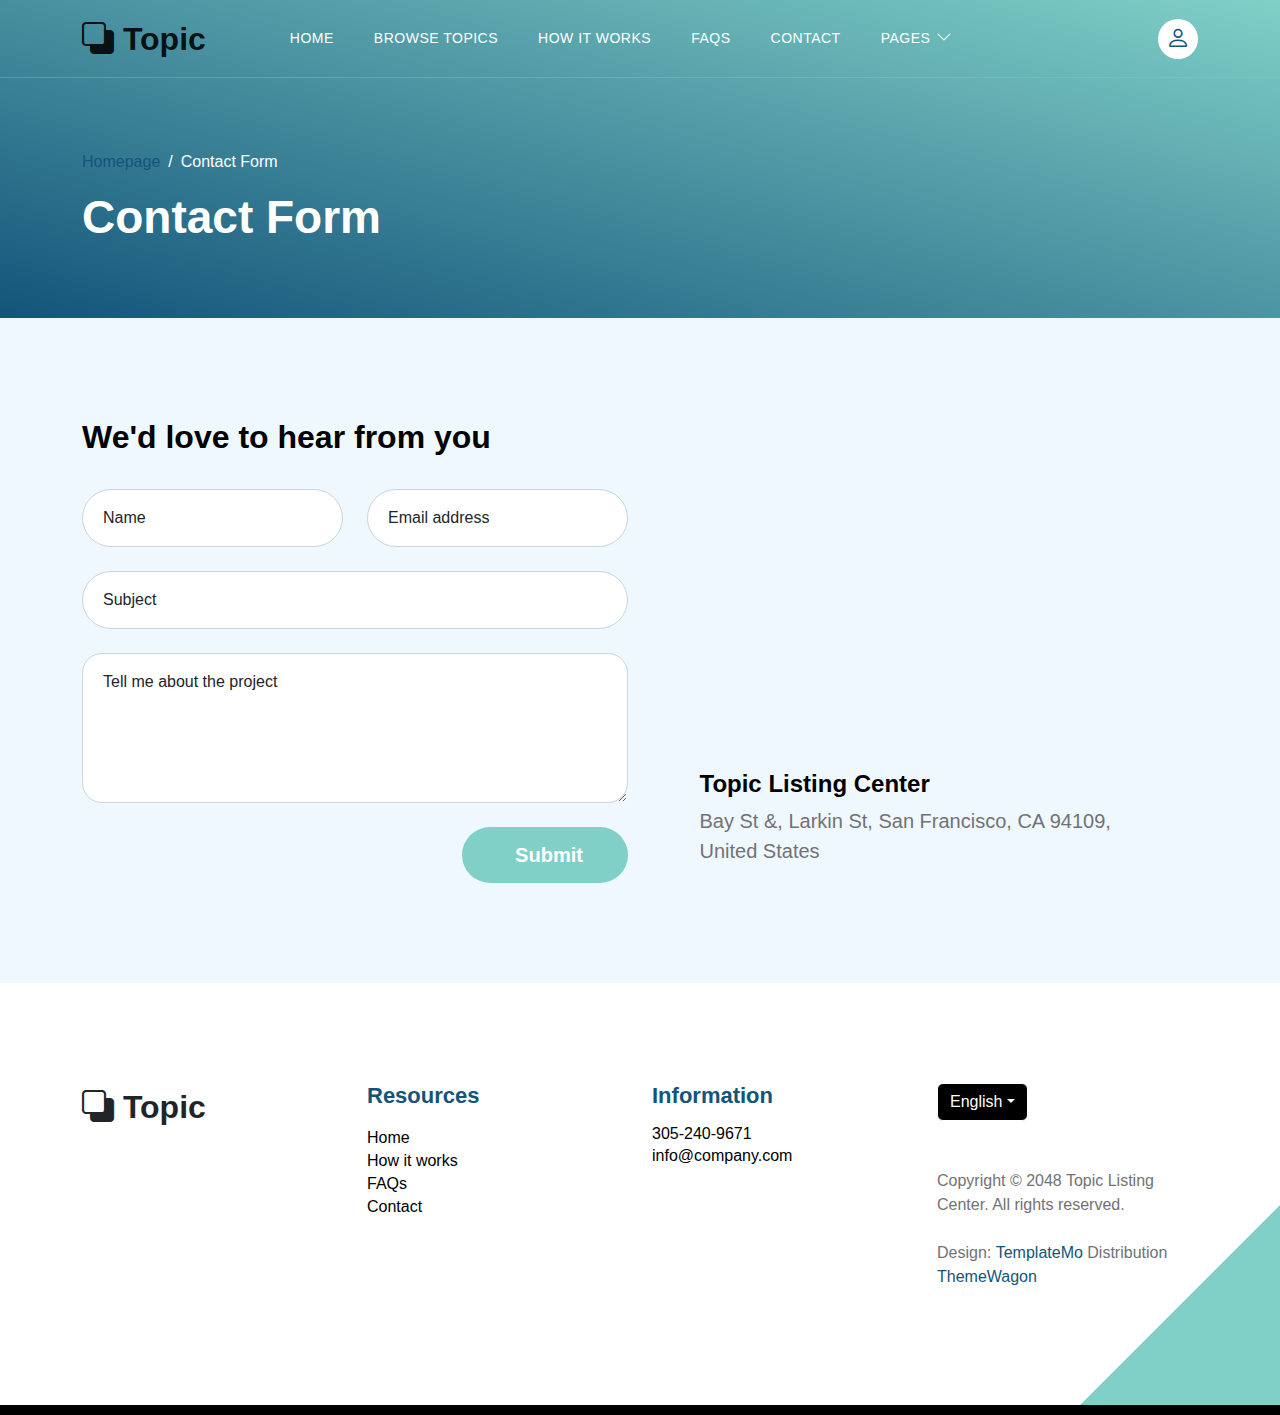
==== contact.html @ 640656fb "commit with inital changes further changes expected" ====
<!doctype html>
<html lang="en">
    <head>
        <meta charset="utf-8">
        <meta name="viewport" content="width=device-width, initial-scale=1">

        <meta name="description" content="">
        <meta name="author" content="">

        <title>Topic Listing Contact Page</title>

        <!-- CSS FILES -->        
        <link rel="preconnect" href="https://fonts.googleapis.com">
        
        <link rel="preconnect" href="https://fonts.gstatic.com" crossorigin>

        <link href="https://fonts.googleapis.com/css2?family=Montserrat:wght@500;600;700&family=Open+Sans&display=swap" rel="stylesheet">
                        
        <link href="css/bootstrap.min.css" rel="stylesheet">

        <link href="css/bootstrap-icons.css" rel="stylesheet">

        <link href="css/templatemo-topic-listing.css" rel="stylesheet">
<!--

TemplateMo 590 topic listing

https://templatemo.com/tm-590-topic-listing

-->
    </head>
    
    <body class="topics-listing-page" id="top">

        <main>

            <nav class="navbar navbar-expand-lg">
                <div class="container">
                    <a class="navbar-brand" href="index.html">
                        <i class="bi-back"></i>
                        <span>Topic</span>
                    </a>

                    <div class="d-lg-none ms-auto me-4">
                        <a href="#top" class="navbar-icon bi-person smoothscroll"></a>
                    </div>
    
                    <button class="navbar-toggler" type="button" data-bs-toggle="collapse" data-bs-target="#navbarNav" aria-controls="navbarNav" aria-expanded="false" aria-label="Toggle navigation">
                        <span class="navbar-toggler-icon"></span>
                    </button>
    
                    <div class="collapse navbar-collapse" id="navbarNav">
                        <ul class="navbar-nav ms-lg-5 me-lg-auto">
                            <li class="nav-item">
                                <a class="nav-link click-scroll" href="index.html#section_1">Home</a>
                            </li>

                            <li class="nav-item">
                                <a class="nav-link click-scroll" href="index.html#section_2">Browse Topics</a>
                            </li>
    
                            <li class="nav-item">
                                <a class="nav-link click-scroll" href="index.html#section_3">How it works</a>
                            </li>

                            <li class="nav-item">
                                <a class="nav-link click-scroll" href="index.html#section_4">FAQs</a>
                            </li>
    
                            <li class="nav-item">
                                <a class="nav-link click-scroll" href="index.html#section_5">Contact</a>
                            </li>

                            <li class="nav-item dropdown">
                                <a class="nav-link dropdown-toggle" href="#section_5" id="navbarLightDropdownMenuLink" role="button" data-bs-toggle="dropdown" aria-expanded="false">Pages</a>

                                <ul class="dropdown-menu dropdown-menu-light" aria-labelledby="navbarLightDropdownMenuLink">
                                    <li><a class="dropdown-item" href="topics-listing.html">Topics Listing</a></li>

                                    <li><a class="dropdown-item active" href="contact.html">Contact Form</a></li>
                                </ul>
                            </li>
                        </ul>

                        <div class="d-none d-lg-block">
                            <a href="#top" class="navbar-icon bi-person smoothscroll"></a>
                        </div>
                    </div>
                </div>
            </nav>


            <header class="site-header d-flex flex-column justify-content-center align-items-center">
                <div class="container">
                    <div class="row align-items-center">

                        <div class="col-lg-5 col-12">
                            <nav aria-label="breadcrumb">
                                <ol class="breadcrumb">
                                    <li class="breadcrumb-item"><a href="index.html">Homepage</a></li>

                                    <li class="breadcrumb-item active" aria-current="page">Contact Form</li>
                                </ol>
                            </nav>

                            <h2 class="text-white">Contact Form</h2>
                        </div>

                    </div>
                </div>
            </header>


            <section class="section-padding section-bg">
                <div class="container">
                    <div class="row">

                        <div class="col-lg-12 col-12">
                            <h3 class="mb-4 pb-2">We'd love to hear from you</h3>
                        </div>

                        <div class="col-lg-6 col-12">
                            <form action="#" method="post" class="custom-form contact-form" role="form">
                                <div class="row">
                                    <div class="col-lg-6 col-md-6 col-12">
                                        <div class="form-floating">
                                            <input type="text" name="name" id="name" class="form-control" placeholder="Name" required="">
                                            
                                            <label for="floatingInput">Name</label>
                                        </div>
                                    </div>

                                    <div class="col-lg-6 col-md-6 col-12"> 
                                        <div class="form-floating">
                                            <input type="email" name="email" id="email" pattern="[^ @]*@[^ @]*" class="form-control" placeholder="Email address" required="">
                                            
                                            <label for="floatingInput">Email address</label>
                                        </div>
                                    </div>

                                    <div class="col-lg-12 col-12">
                                        <div class="form-floating">
                                            <input type="text" name="subject" id="name" class="form-control" placeholder="Name" required="">
                                            
                                            <label for="floatingInput">Subject</label>
                                        </div>

                                        <div class="form-floating">
                                            <textarea class="form-control" id="message" name="message" placeholder="Tell me about the project"></textarea>
                                            
                                            <label for="floatingTextarea">Tell me about the project</label>
                                        </div>
                                    </div>

                                    <div class="col-lg-4 col-12 ms-auto">
                                        <button type="submit" class="form-control">Submit</button>
                                    </div>

                                </div>
                            </form>
                        </div>

                        <div class="col-lg-5 col-12 mx-auto mt-5 mt-lg-0">
                            <iframe class="google-map" src="https://www.google.com/maps/embed?pb=!1m18!1m12!1m3!1d2595.065641062665!2d-122.4230416990949!3d37.80335401520422!2m3!1f0!2f0!3f0!3m2!1i1024!2i768!4f13.1!3m3!1m2!1s0x80858127459fabad%3A0x808ba520e5e9edb7!2sFrancisco%20Park!5e1!3m2!1sen!2sth!4v1684340239744!5m2!1sen!2sth" width="100%" height="250" style="border:0;" allowfullscreen="" loading="lazy" referrerpolicy="no-referrer-when-downgrade"></iframe>

                            <h5 class="mt-4 mb-2">Topic Listing Center</h5>

                            <p>Bay St &amp;, Larkin St, San Francisco, CA 94109, United States</p>
                        </div>

                    </div>
                </div>
            </section>
        </main>

        <footer class="site-footer section-padding">
            <div class="container">
                <div class="row">

                    <div class="col-lg-3 col-12 mb-4 pb-2">
                        <a class="navbar-brand mb-2" href="index.html">
                            <i class="bi-back"></i>
                            <span>Topic</span>
                        </a>
                    </div>

                    <div class="col-lg-3 col-md-4 col-6">
                        <h6 class="site-footer-title mb-3">Resources</h6>

                        <ul class="site-footer-links">
                            <li class="site-footer-link-item">
                                <a href="#" class="site-footer-link">Home</a>
                            </li>

                            <li class="site-footer-link-item">
                                <a href="#" class="site-footer-link">How it works</a>
                            </li>

                            <li class="site-footer-link-item">
                                <a href="#" class="site-footer-link">FAQs</a>
                            </li>

                            <li class="site-footer-link-item">
                                <a href="#" class="site-footer-link">Contact</a>
                            </li>
                        </ul>
                    </div>

                    <div class="col-lg-3 col-md-4 col-6 mb-4 mb-lg-0">
                        <h6 class="site-footer-title mb-3">Information</h6>

                        <p class="text-white d-flex mb-1">
                            <a href="tel: 305-240-9671" class="site-footer-link">
                                305-240-9671
                            </a>
                        </p>

                        <p class="text-white d-flex">
                            <a href="mailto:info@company.com" class="site-footer-link">
                                info@company.com
                            </a>
                        </p>
                    </div>

                    <div class="col-lg-3 col-md-4 col-12 mt-4 mt-lg-0 ms-auto">
                        <div class="dropdown">
                            <button class="btn btn-secondary dropdown-toggle" type="button" data-bs-toggle="dropdown" aria-expanded="false">
                            English</button>

                            <ul class="dropdown-menu">
                                <li><button class="dropdown-item" type="button">Thai</button></li>

                                <li><button class="dropdown-item" type="button">Myanmar</button></li>

                                <li><button class="dropdown-item" type="button">Arabic</button></li>
                            </ul>
                        </div>

                        <p class="copyright-text mt-lg-5 mt-4">Copyright © 2048 Topic Listing Center. All rights reserved.
                        <br><br>Design: <a rel="nofollow" href="https://templatemo.com" target="_blank">TemplateMo</a> Distribution <a href="https://themewagon.com">ThemeWagon</a></p>
                        
                    </div>

                </div>
            </div>
        </footer>

        <!-- JAVASCRIPT FILES -->
        <script src="js/jquery.min.js"></script>
        <script src="js/bootstrap.bundle.min.js"></script>
        <script src="js/jquery.sticky.js"></script>
        <script src="js/custom.js"></script>

    </body>
</html>
---- css/templatemo-topic-listing.css ----
/*

TemplateMo 590 topic listing

https://templatemo.com/tm-590-topic-listing

*/

/*---------------------------------------
  CUSTOM PROPERTIES ( VARIABLES )             
-----------------------------------------*/
:root {
  --white-color:                  #ffffff;
  --primary-color:                #13547a;
  --secondary-color:              #80d0c7;
  --section-bg-color:             #f0f8ff;
  --custom-btn-bg-color:          #80d0c7;
  --custom-btn-bg-hover-color:    #13547a;
  --dark-color:                   #000000;
  --p-color:                      #717275;
  --border-color:                 #7fffd4;
  --link-hover-color:             #13547a;

  --body-font-family:             'Roboto', sans-serif;
  --title-font-family:            'Roboto', sans-serif;

  --h1-font-size:                 58px;
  --h2-font-size:                 46px;
  --h3-font-size:                 32px;
  --h4-font-size:                 28px;
  --h5-font-size:                 24px;
  --h6-font-size:                 22px;
  --p-font-size:                  20px;
  --menu-font-size:               14px;
  --btn-font-size:                18px;
  --copyright-font-size:          16px;

  --border-radius-large:          100px;
  --border-radius-medium:         20px;
  --border-radius-small:          10px;

  --font-weight-normal:           400;
  --font-weight-medium:           500;
  --font-weight-semibold:         600;
  --font-weight-bold:             700;
}

body {
  background-color: var(--white-color);
  font-family: var(--body-font-family); 
}


/*---------------------------------------
  TYPOGRAPHY               
-----------------------------------------*/

h2,
h3,
h4,
h5,
h6 {
  color: var(--dark-color);
}

h1,
h2,
h3,
h4,
h5,
h6 {
  font-family: var(--title-font-family); 
  font-weight: var(--font-weight-semibold);
}

h1 {
  font-size: var(--h1-font-size);
  font-weight: var(--font-weight-bold);
}

h2 {
  font-size: var(--h2-font-size);
  font-weight: var(--font-weight-bold);
}

h3 {
  font-size: var(--h3-font-size);
}

h4 {
  font-size: var(--h4-font-size);
}

h5 {
  font-size: var(--h5-font-size);
}

h6 {
  color: var(--primary-color);
  font-size: var(--h6-font-size);
}

p {
  color: var(--p-color);
  font-size: var(--p-font-size);
  font-weight: var(--font-weight-normal);
}

ul li {
  color: var(--p-color);
  font-size: var(--p-font-size);
  font-weight: var(--font-weight-normal);
}

a, 
button {
  touch-action: manipulation;
  transition: all 0.3s;
}

a {
  display: inline-block;
  color: var(--primary-color);
  text-decoration: none;
}

a:hover {
  color: var(--link-hover-color);
}

b,
strong {
  font-weight: var(--font-weight-bold);
}


/*---------------------------------------
  SECTION               
-----------------------------------------*/
.section-padding {
  padding-top: 100px;
  padding-bottom: 100px;
}

.section-bg {
  background-color: var(--section-bg-color);
}

.section-overlay {
  background-image: linear-gradient(15deg, #13547a 0%, #80d0c7 100%);
  position: absolute;
  top: 0;
  left: 0;
  pointer-events: none;
  width: 100%;
  height: 100%;
  opacity: 0.85;
}

.section-overlay + .container {
  position: relative;
}

.tab-content {
  background-color: var(--white-color);
  border-radius: var(--border-radius-medium);
}

.nav-tabs {
  border-bottom: 1px solid #ecf3f2;
  margin-bottom: 40px;
  justify-content: center;
}

.nav-tabs .nav-link {
  border-radius: 0;
  border-top: 0;
  border-right: 0;
  border-left: 0;
  color: var(--p-color);
  font-family: var(--title-font-family);
  font-size: var(--btn-font-size);
  font-weight: var(--font-weight-medium);
  padding: 15px 25px;
  transition: all 0.3s;
}

.nav-tabs .nav-link:first-child {
  margin-right: 20px;
}

.nav-tabs .nav-item.show .nav-link, 
.nav-tabs .nav-link.active,
.nav-tabs .nav-link:focus, 
.nav-tabs .nav-link:hover {
  border-bottom-color: var(--primary-color);
  color: var(--primary-color);
}


/*---------------------------------------
  CUSTOM ICON COLOR               
-----------------------------------------*/
.custom-icon {
  color: var(--secondary-color);
}


/*---------------------------------------
  CUSTOM BUTTON               
-----------------------------------------*/
.custom-btn {
  background: var(--custom-btn-bg-color);
  border: 2px solid transparent;
  border-radius: var(--border-radius-large);
  color: var(--white-color);
  font-size: var(--btn-font-size);
  font-weight: var(--font-weight-semibold);
  line-height: normal;
  transition: all 0.3s;
  padding: 10px 20px;
}

.custom-btn:hover {
  background: var(--custom-btn-bg-hover-color);
  color: var(--white-color);
}

.custom-border-btn {
  background: transparent;
  border: 2px solid var(--custom-btn-bg-color);
  color: var(--custom-btn-bg-color);
}

.custom-border-btn:hover {
  background: var(--custom-btn-bg-color);
  border-color: transparent;
  color: var(--white-color);
}

.custom-btn-bg-white {
  border-color: var(--white-color);
  color: var(--white-color);
}


/*---------------------------------------
  SITE HEADER              
-----------------------------------------*/
.site-header {
  background-image: linear-gradient(15deg, #13547a 0%, #80d0c7 100%);
  padding-top: 150px;
  padding-bottom: 80px;
}

.site-header .container {
  height: 100%;
}

.breadcrumb-item+.breadcrumb-item::before,
.breadcrumb-item a:hover,
.breadcrumb-item.active {
  color: var(--white-color);
}

.site-header .custom-icon {
  color: var(--white-color);
  font-size: var(--h4-font-size);
}

.site-header .custom-icon:hover {
  color: var(--secondary-color);
}


/*---------------------------------------
  NAVIGATION              
-----------------------------------------*/
.sticky-wrapper {
  position: absolute;
  top: 0;
  right: 0;
  left: 0;
}

.sticky-wrapper.is-sticky .navbar {
  background-color: var(--secondary-color);
}

.navbar {
  background: transparent;
  border-bottom: 1px solid rgba(128, 208, 199, 0.35);
  z-index: 9;
}

.navbar-brand,
.navbar-brand:hover {
  font-size: var(--h3-font-size);
  font-weight: var(--font-weight-bold);
  display: block;
}

.navbar-brand span {
  font-family: var(--title-font-family);
}

.navbar-expand-lg .navbar-nav .nav-link {
  border-radius: var(--border-radius-large);
  margin: 10px;
  padding: 10px;
}

.navbar-nav .nav-link {
  display: inline-block;
  color: var(--white-color);
  font-family: var(--title-font-family); 
  font-size: var(--menu-font-size);
  font-weight: var(--font-weight-medium);
  text-transform: uppercase;
  letter-spacing: 0.5px;
  position: relative;
  padding-top: 15px;
  padding-bottom: 15px;
}

.navbar-nav .nav-link.active, 
.navbar-nav .nav-link:hover {
  color: var(--primary-color);
}

.navbar .dropdown-menu {
  background: var(--white-color);
  box-shadow: 0 1rem 3rem rgba(0,0,0,.175);
  border: 0;
  display: inherit;
  opacity: 0;
  min-width: 9rem;
  margin-top: 20px;
  padding: 13px 0 10px 0;
  transition: all 0.3s;
  pointer-events: none;
}

.navbar .dropdown-menu::before {
  content: "";
  width: 0;
  height: 0;
  border-left: 20px solid transparent;
  border-right: 20px solid transparent;
  border-bottom: 15px solid var(--white-color);
  position: absolute;
  top: -10px;
  left: 10px;
}

.navbar .dropdown-item {
  display: inline-block;
  color: var(--p-bg-color);
  font-family: var(--title-font-family); 
  font-size: var(--menu-font-size);
  font-weight: var(--font-weight-medium);
  text-transform: uppercase;
  letter-spacing: 0.5px;
  position: relative;
}

.navbar .dropdown-item.active, 
.navbar .dropdown-item:active,
.navbar .dropdown-item:focus, 
.navbar .dropdown-item:hover {
  background: transparent;
  color: var(--primary-color);
}

.navbar .dropdown-toggle::after {
  content: "\f282";
  display: inline-block;
  font-family: bootstrap-icons !important;
  font-size: var(--copyright-font-size);
  font-style: normal;
  font-weight: normal !important;
  font-variant: normal;
  text-transform: none;
  line-height: 1;
  vertical-align: -.125em;
  -webkit-font-smoothing: antialiased;
  -moz-osx-font-smoothing: grayscale;
  position: relative;
  left: 2px;
  border: 0;
}

@media screen and (min-width: 992px) {
  .navbar .dropdown:hover .dropdown-menu {
    opacity: 1;
    margin-top: 0;
    pointer-events: auto;
  }
}

.navbar-icon {
  background: var(--white-color);
  border-radius: var(--border-radius-large);
  display: inline-block;
  font-size: var(--h5-font-size);
  width: 40px;
  height: 40px;
  line-height: 40px;
  text-align: center;
  transition: all 0.3s ease;
}

.navbar-icon:hover {
  background: var(--primary-color);
  color: var(--white-color);
}

.navbar-toggler {
  border: 0;
  padding: 0;
  cursor: pointer;
  margin: 0;
  width: 30px;
  height: 35px;
  outline: none;
}

.navbar-toggler:focus {
  outline: none;
  box-shadow: none;
}

.navbar-toggler[aria-expanded="true"] .navbar-toggler-icon {
  background: transparent;
}

.navbar-toggler[aria-expanded="true"] .navbar-toggler-icon:before,
.navbar-toggler[aria-expanded="true"] .navbar-toggler-icon:after {
  transition: top 300ms 50ms ease, -webkit-transform 300ms 350ms ease;
  transition: top 300ms 50ms ease, transform 300ms 350ms ease;
  transition: top 300ms 50ms ease, transform 300ms 350ms ease, -webkit-transform 300ms 350ms ease;
  top: 0;
}

.navbar-toggler[aria-expanded="true"] .navbar-toggler-icon:before {
  transform: rotate(45deg);
}

.navbar-toggler[aria-expanded="true"] .navbar-toggler-icon:after {
  transform: rotate(-45deg);
}

.navbar-toggler .navbar-toggler-icon {
  background: var(--white-color);
  transition: background 10ms 300ms ease;
  display: block;
  width: 30px;
  height: 2px;
  position: relative;
}

.navbar-toggler .navbar-toggler-icon:before,
.navbar-toggler .navbar-toggler-icon:after {
  transition: top 300ms 350ms ease, -webkit-transform 300ms 50ms ease;
  transition: top 300ms 350ms ease, transform 300ms 50ms ease;
  transition: top 300ms 350ms ease, transform 300ms 50ms ease, -webkit-transform 300ms 50ms ease;
  position: absolute;
  right: 0;
  left: 0;
  background: var(--white-color);
  width: 30px;
  height: 2px;
  content: '';
}

.navbar-toggler .navbar-toggler-icon::before {
  top: -8px;
}

.navbar-toggler .navbar-toggler-icon::after {
  top: 8px;
}


/*---------------------------------------
  HERO        
-----------------------------------------*/
.hero-section {
  background-image: linear-gradient(15deg, #13547a 0%, #80d0c7 100%);
  position: relative;
  overflow: hidden;
  padding-top: 150px;
  padding-bottom: 150px;
}

.hero-section .input-group {
  background-color: var(--white-color);
  border-radius: var(--border-radius-large);
  padding: 10px 15px;
}

.hero-section .input-group-text {
  background-color: transparent;
  border: 0;
}

.hero-section input[type="search"] {
  border: 0;
  box-shadow: none;
  margin-bottom: 0;
  padding-left: 0;
}

.hero-section button[type="submit"] {
  background-color: var(--primary-color);
  border: 0;
  border-radius: var(--border-radius-large) !important;
  color: var(--white-color);
  max-width: 150px;
}


/*---------------------------------------
  TOPICS              
-----------------------------------------*/
.featured-section {
  background-color: var(--secondary-color);
  border-radius: 0 0 100px 100px;
  padding-bottom: 100px;
}

.featured-section .row {
  position: relative;
  bottom: 100px;
  margin-bottom: -100px;
}

.custom-block {
  border-radius: var(--border-radius-medium);
  position: relative;
  overflow: hidden;
  padding: 30px;
  transition: all 0.3s ease;
  height: 100%;
}

.custom-block:hover {
  background-color: var(--secondary-color);
  transform: translateY(-3px);
}

.custom-block > a {
  width: 100%;
}

.custom-block-image {
  display: block;
  width: 100%;
  height: 200px;
  object-fit: cover;
  margin-top: 35px;
}

.custom-block .rounded-pill {
  border-radius: 5px !important;
  display: flex;
  justify-content: center;
  text-align: center;
  width: 30px;
  height: 30px;
  line-height: 20px;
}

.custom-block-overlay {
  height: 100%;
  min-height: 350px;
  padding: 0;
}

.custom-block-overlay > a {
  height: 100%;
}

.custom-block-overlay .custom-block-image {
  border-radius: var(--border-radius-medium);
  display: block;
  height: 100%;
  margin-top: 0;
}

.custom-block-overlay-text {
  position: absolute;
  z-index: 2;
  top: 0;
  right: 0;
  left: 0;
  padding: 30px;
}

.social-share {
  position: absolute;
  bottom: 0;
  right: 0;
  left: 0;
  z-index: 2;
  padding: 20px 35px;
}

.social-share .bi-bookmark {
  color: var(--white-color);
  font-size: var(--h5-font-size);
}

.social-share .bi-bookmark:hover {
  color: var(--secondary-color);
}

.bg-design {
  background-color: #00B0FF;
}

.bg-graphic {
  background-color: #00BFA6;
}

.bg-advertising {
  background-color: #F50057;
}

.bg-finance {
  background-color: #536DFE;
}

.bg-music {
  background-color: #F9A826;
}

.bg-education {
  background-color: #00BFA6;
}


/*---------------------------------------
  TOPICS               
-----------------------------------------*/
.topics-detail-block {
  border-radius: var(--border-radius-medium);
  position: relative;
  overflow: hidden;
}

.topics-detail-block-image {
  display: block;
  border-radius: var(--border-radius-medium);
}

blockquote {
  background-color: var(--section-bg-color);
  border-radius: var(--border-radius-small);
  font-family: var(--title-font-family);
  font-size: var(--h4-font-size);
  font-weight: var(--font-weight-bold);
  display: inline-block;
  text-align: center;
  margin: 30px;
  padding: 40px;
}

.topics-listing-page .site-header {
  padding-bottom: 65px;
}

.custom-block-topics-listing-info {
  margin: 30px 20px 20px 30px;
}

.custom-block-topics-listing {
  height: inherit;
}

.custom-block-topics-listing .custom-block-image {
  width: 200px;
}


/*---------------------------------------
  PAGINATION              
-----------------------------------------*/
.pagination {
  margin-top: 40px;
}

.page-link {
  border: 0;
  border-radius: var(--border-radius-small);
  color: var(--p-color);
  font-family: var(--title-font-family);
  margin: 0 5px;
  padding: 10px 20px;
}

.page-link:hover,
.page-item:first-child .page-link:hover,
.page-item:last-child .page-link:hover {
  background-color: var(--secondary-color);
  color: var(--white-color);
}

.page-item:first-child .page-link {
  margin-right: 10px;
}

.page-item:first-child .page-link,
.page-item:last-child .page-link {
  background-color: var(--section-bg-color);
  border-radius: var(--border-radius-small);
}

.active>.page-link, .page-link.active {
  background-color: var(--secondary-color);
  border-color: var(--secondary-color);
}


/*---------------------------------------
  TIMELINE              
-----------------------------------------*/
.timeline-section {
  background-image: url('../images/colleagues-working-cozy-office-medium-shot.jpg');
  background-repeat: no-repeat;
  background-position: center;
  background-size: cover;
  position: relative;
}

.timeline-container .vertical-scrollable-timeline {
  list-style-type: none;
  position: relative;
  padding-left: 0;
}

.timeline-container .vertical-scrollable-timeline .list-progress {
  width: 8px;
  height: 87%;
  background-color: var(--primary-color);
  position: absolute;
  left: 52px;
  top: 0;
  overflow: hidden;
}

.timeline-container .vertical-scrollable-timeline .list-progress .inner {
  position: absolute;
  right: 0;
  bottom: 0;
  height: 100%;
  background-color: var(--secondary-color);
  width: 100%;
}

.timeline-container .vertical-scrollable-timeline li {
  position: relative;
  padding: 20px 0px 65px 145px;
}

.timeline-container .vertical-scrollable-timeline li:last-child {
  padding-bottom: 0;
}

.timeline-container .vertical-scrollable-timeline li p {
  line-height: 40px;
}

.timeline-container .vertical-scrollable-timeline li p:last-child {
  margin-bottom: 0;
}

.timeline-container .vertical-scrollable-timeline li .icon-holder {
  position: absolute;
  left: 0;
  top: 0;
  width: 104px;
  height: 104px;
  display: flex;
  justify-content: center;
  align-items: center;
  background-color: var(--secondary-color);
  border-radius: 50%;
  z-index: 1;
  transition: 0.4s all;
}

.timeline-container .vertical-scrollable-timeline li .icon-holder::before {
  content: "";
  width: 80px;
  height: 80px;
  border: 4px solid #fff;
  position: absolute;
  background-color: var(--secondary-color);
  border-radius: 50%;
  z-index: -1;
  transition: 0.4s all;
}

.timeline-container .vertical-scrollable-timeline li .icon-holder i {
  font-size: 25px;
  color: var(--white-color);
}

.timeline-container .vertical-scrollable-timeline li::before {
  content: "";
  position: absolute;
  height: 100%;
  width: 8px;
  background-color: transparent;
  left: 52px;
  z-index: 0;
}

.timeline-container .vertical-scrollable-timeline li.active .icon-holder {
  background-color: var(--primary-color);
}

.timeline-container .vertical-scrollable-timeline li.active .icon-holder::before {
  background-color: var(--primary-color);
}


/*---------------------------------------
  FAQs              
-----------------------------------------*/
.faq-section .accordion-item {
  border: 0;
}

.faq-section .accordion-button {
  font-size: var(--h6-font-size);
  font-weight: var(--font-weight-semibold);
}

.faq-section .accordion-item:first-of-type .accordion-button {
  border-radius: var(--border-radius-large);
}

.faq-section .accordion-button:not(.collapsed) {
  border-radius: var(--border-radius-large);
  box-shadow: none;
  color: var(--primary-color);
}

.faq-section .accordion-body {
  color: var(--p-color);
  font-size: var(--btn-font-size);
  line-height: 40px;
}

/*---------------------------------------
  NEWSLETTER               
-----------------------------------------*/
.newsletter-image {
  border-radius: var(--border-radius-medium);
}


/*---------------------------------------
  CONTACT               
-----------------------------------------*/
.google-map {
  border-radius: var(--border-radius-medium);
}

.contact-form .form-floating>textarea {
  border-radius: var(--border-radius-medium);
  height: 150px;
}


/*---------------------------------------
  SUBSCRIBE FORM               
-----------------------------------------*/
.subscribe-form-wrap {
  padding: 50px;
}

.subscribe-form {
  width: 95%;
}


/*---------------------------------------
  CUSTOM FORM               
-----------------------------------------*/
.custom-form .form-control {
  border-radius: var(--border-radius-large);
  color: var(--p-color);
  margin-bottom: 24px;
  padding-top: 13px;
  padding-bottom: 13px;
  padding-left: 20px;
  outline: none;
}

.form-floating>label {
  padding-left: 20px;
}

.custom-form button[type="submit"] {
  background: var(--custom-btn-bg-color);
  border: none;
  border-radius: var(--border-radius-large);
  color: var(--white-color);
  font-family: var(--title-font-family);
  font-size: var(--p-font-size);
  font-weight: var(--font-weight-semibold);
  transition: all 0.3s;
  margin-bottom: 0;
}

.custom-form button[type="submit"]:hover,
.custom-form button[type="submit"]:focus {
  background: var(--custom-btn-bg-hover-color);
  border-color: transparent;
}


/*---------------------------------------
  SITE FOOTER              
-----------------------------------------*/
.site-footer {
  border-bottom: 10px solid black;
  position: relative;
}

.site-footer::after {
  content: "";
  position: absolute;
  bottom: 0;
  right: 0;
  width: 0;
  height: 0;
  border-style: solid;
  border-width: 0 0 200px 200px;
  border-color: transparent transparent var(--secondary-color) transparent;
  pointer-events: none;
}

.site-footer-title {
  color: var(--primary-color); 
}

.site-footer .dropdown-menu {
  padding: 0;
}

.site-footer .dropdown-item {
  color: var(--p-color);
  font-size: var(--menu-font-size);
  font-weight: var(--font-weight-medium);
  padding: 4px 18px;
}

.site-footer .dropdown-item:hover {
  background-color: transparent;
  color: var(--primary-color);
}

.site-footer .dropdown-menu li:first-child .dropdown-item {
  padding-top: 10px;
}

.site-footer .dropdown-menu li:last-child .dropdown-item {
  padding-bottom: 12px;
}

.site-footer .dropdown-toggle {
  background-color: black;
  border-color: var(--white-color);
}

.site-footer .dropdown-toggle:hover {
  background-color: var(--primary-color);
  border-color: transparent;
}

.site-footer-links {
  padding-left: 0;
}

.site-footer-link-item {
  display: block;
  list-style: none;
  line-height: normal;
}

.site-footer-link {
  color: black;
  font-size: var(--copyright-font-size);
  font-weight: var(--font-weight-medium);
  line-height: normal;
}

.copyright-text {
  font-size: var(--copyright-font-size);
}


/*---------------------------------------
  SOCIAL ICON               
-----------------------------------------*/
.social-icon {
  margin: 0;
  padding: 0;
}

.social-icon-item {
  list-style: none;
  display: inline-block;
  vertical-align: top;
}

.social-icon-link {
  background: var(--secondary-color);
  border-radius: var(--border-radius-large);
  color: var(--white-color);
  font-size: var(--copyright-font-size);
  display: block;
  margin-right: 10px;
  text-align: center;
  width: 35px;
  height: 35px;
  line-height: 36px;
  transition: background 0.2s, color 0.2s;
}

.social-icon-link:hover {
  background: var(--primary-color);
  color: var(--white-color);
}


/*---------------------------------------
  RESPONSIVE STYLES               
-----------------------------------------*/
@media screen and (max-width: 991px) {
  h1 {
    font-size: 48px;
  }

  h2 {
    font-size: 36px;
  }

  h3 {
    font-size: 32px;
  }

  h4 {
    font-size: 28px;
  }

  h5 {
    font-size: 20px;
  }

  h6 {
    font-size: 18px;
  }

  .section-padding {
    padding-top: 50px;
    padding-bottom: 50px;
  }
  
  .navbar {
    background-color: var(--secondary-color);
  }

  .navbar-nav .dropdown-menu {
    position: relative;
    left: 10px;
    opacity: 1;
    pointer-events: auto;
    max-width: 155px;
    margin-top: 10px;
    margin-bottom: 15px;
  }

  .navbar-expand-lg .navbar-nav {
    padding-bottom: 20px;
  }

  .navbar-expand-lg .navbar-nav .nav-link {
    padding: 0;
  }

  .nav-tabs .nav-link:first-child {
    margin-right: 5px;
  }

  .nav-tabs .nav-link {
    font-size: var(--copyright-font-size);
    padding: 10px;
  }

  .featured-section {
    border-radius: 0 0 80px 80px;
    padding-bottom: 50px;
  }

  .custom-block-topics-listing .custom-block-image {
    width: auto;
  }

  .custom-block-topics-listing > .d-flex,
  .custom-block-topics-listing-info,
  .custom-block-topics-listing a {
    flex-direction: column;
  }

  .timeline-container .vertical-scrollable-timeline .list-progress {
    height: 75%;
  }

  .timeline-container .vertical-scrollable-timeline li {
    padding-left: 135px;
  }

  .subscribe-form-wrap {
    padding-top: 30px;
    padding-bottom: 0;
  }
}

@media screen and (max-width: 480px) {
  h1 {
    font-size: 36px;
  }

  h2 {
    font-size: 28px;
  }

  h3 {
    font-size: 26px;
  }

  h4 {
    font-size: 22px;
  }

  h5 {
    font-size: 20px;
  }
}
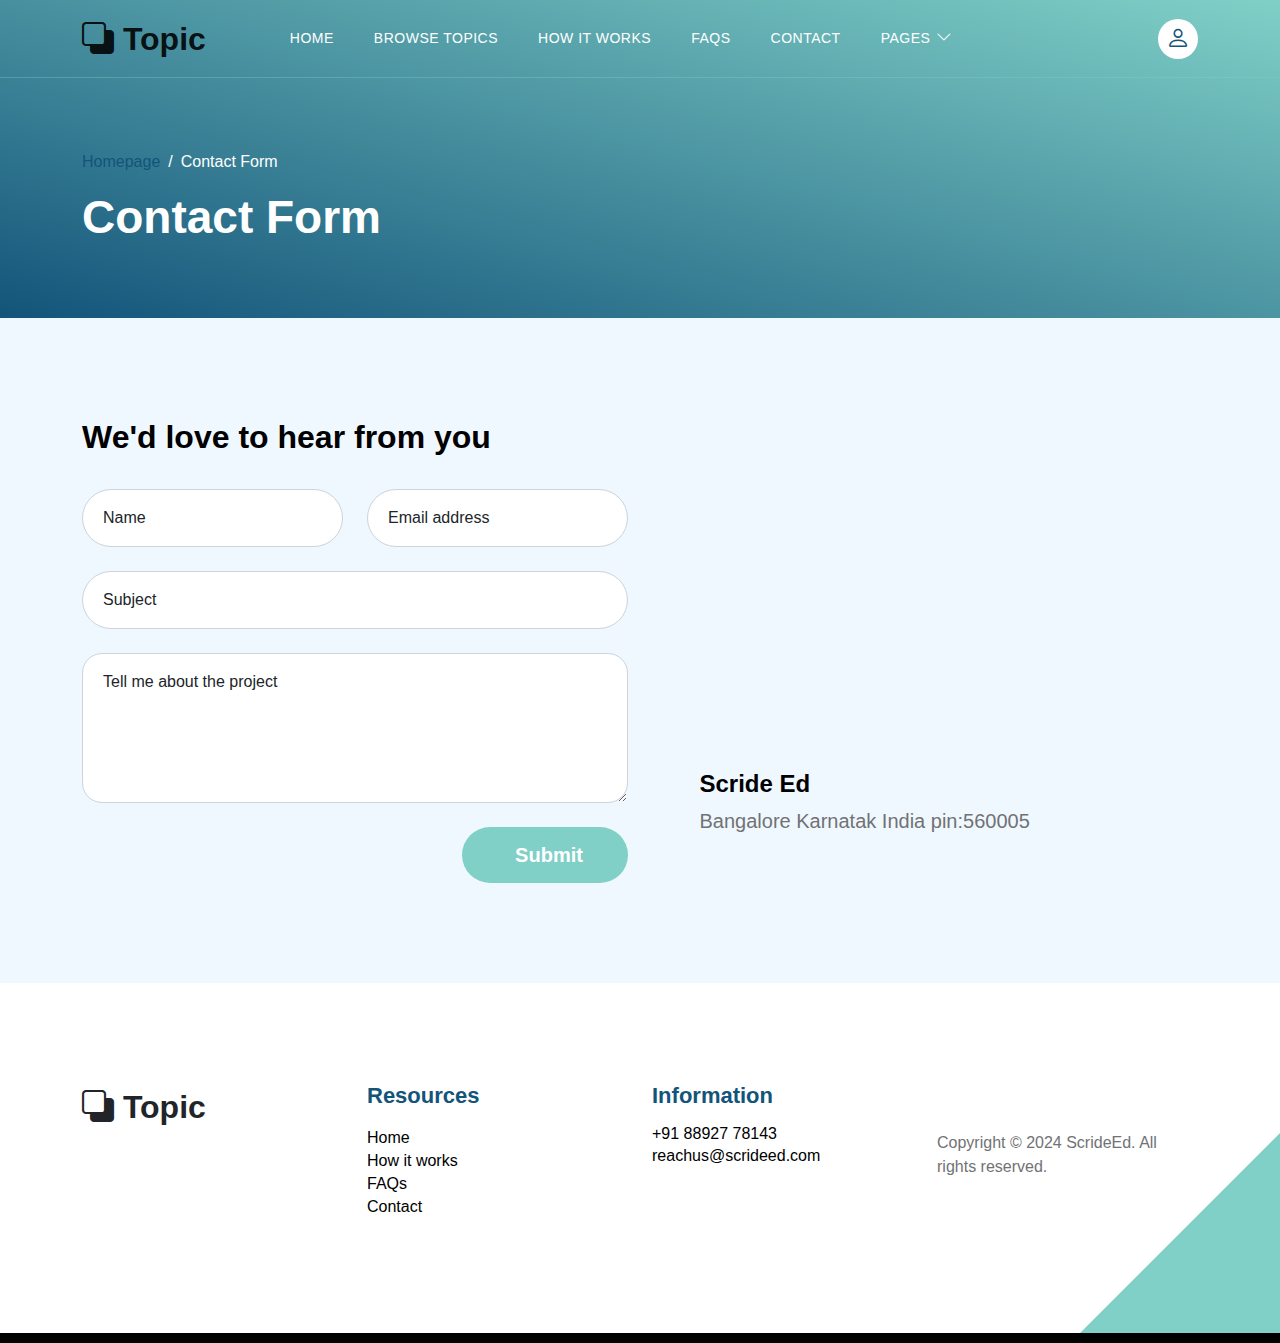
==== commit 701f5e90: "textual changes" ====
--- a/contact.html
+++ b/contact.html
@@ -163,9 +163,9 @@
                         <div class="col-lg-5 col-12 mx-auto mt-5 mt-lg-0">
                             <iframe class="google-map" src="https://www.google.com/maps/embed?pb=!1m18!1m12!1m3!1d2595.065641062665!2d-122.4230416990949!3d37.80335401520422!2m3!1f0!2f0!3f0!3m2!1i1024!2i768!4f13.1!3m3!1m2!1s0x80858127459fabad%3A0x808ba520e5e9edb7!2sFrancisco%20Park!5e1!3m2!1sen!2sth!4v1684340239744!5m2!1sen!2sth" width="100%" height="250" style="border:0;" allowfullscreen="" loading="lazy" referrerpolicy="no-referrer-when-downgrade"></iframe>
 
-                            <h5 class="mt-4 mb-2">Topic Listing Center</h5>
-
-                            <p>Bay St &amp;, Larkin St, San Francisco, CA 94109, United States</p>
+                            <h5 class="mt-4 mb-2">Scride Ed</h5>
+
+                            <p>Bangalore Karnatak India pin:560005</p>
                         </div>
 
                     </div>
@@ -210,35 +210,21 @@
                         <h6 class="site-footer-title mb-3">Information</h6>
 
                         <p class="text-white d-flex mb-1">
-                            <a href="tel: 305-240-9671" class="site-footer-link">
-                                305-240-9671
+                            <a href="tel: 8892778143" class="site-footer-link">
+                                +91 88927 78143
                             </a>
                         </p>
 
                         <p class="text-white d-flex">
-                            <a href="mailto:info@company.com" class="site-footer-link">
-                                info@company.com
+                            <a href="mailto:reachus@scrideed.com" class="site-footer-link">
+                                reachus@scrideed.com
                             </a>
                         </p>
                     </div>
 
                     <div class="col-lg-3 col-md-4 col-12 mt-4 mt-lg-0 ms-auto">
-                        <div class="dropdown">
-                            <button class="btn btn-secondary dropdown-toggle" type="button" data-bs-toggle="dropdown" aria-expanded="false">
-                            English</button>
-
-                            <ul class="dropdown-menu">
-                                <li><button class="dropdown-item" type="button">Thai</button></li>
-
-                                <li><button class="dropdown-item" type="button">Myanmar</button></li>
-
-                                <li><button class="dropdown-item" type="button">Arabic</button></li>
-                            </ul>
-                        </div>
-
-                        <p class="copyright-text mt-lg-5 mt-4">Copyright © 2048 Topic Listing Center. All rights reserved.
-                        <br><br>Design: <a rel="nofollow" href="https://templatemo.com" target="_blank">TemplateMo</a> Distribution <a href="https://themewagon.com">ThemeWagon</a></p>
-                        
+                        <p class="copyright-text mt-lg-5 mt-4">Copyright © 2024 ScrideEd. All rights reserved.
+                        </p>                        
                     </div>
 
                 </div>
